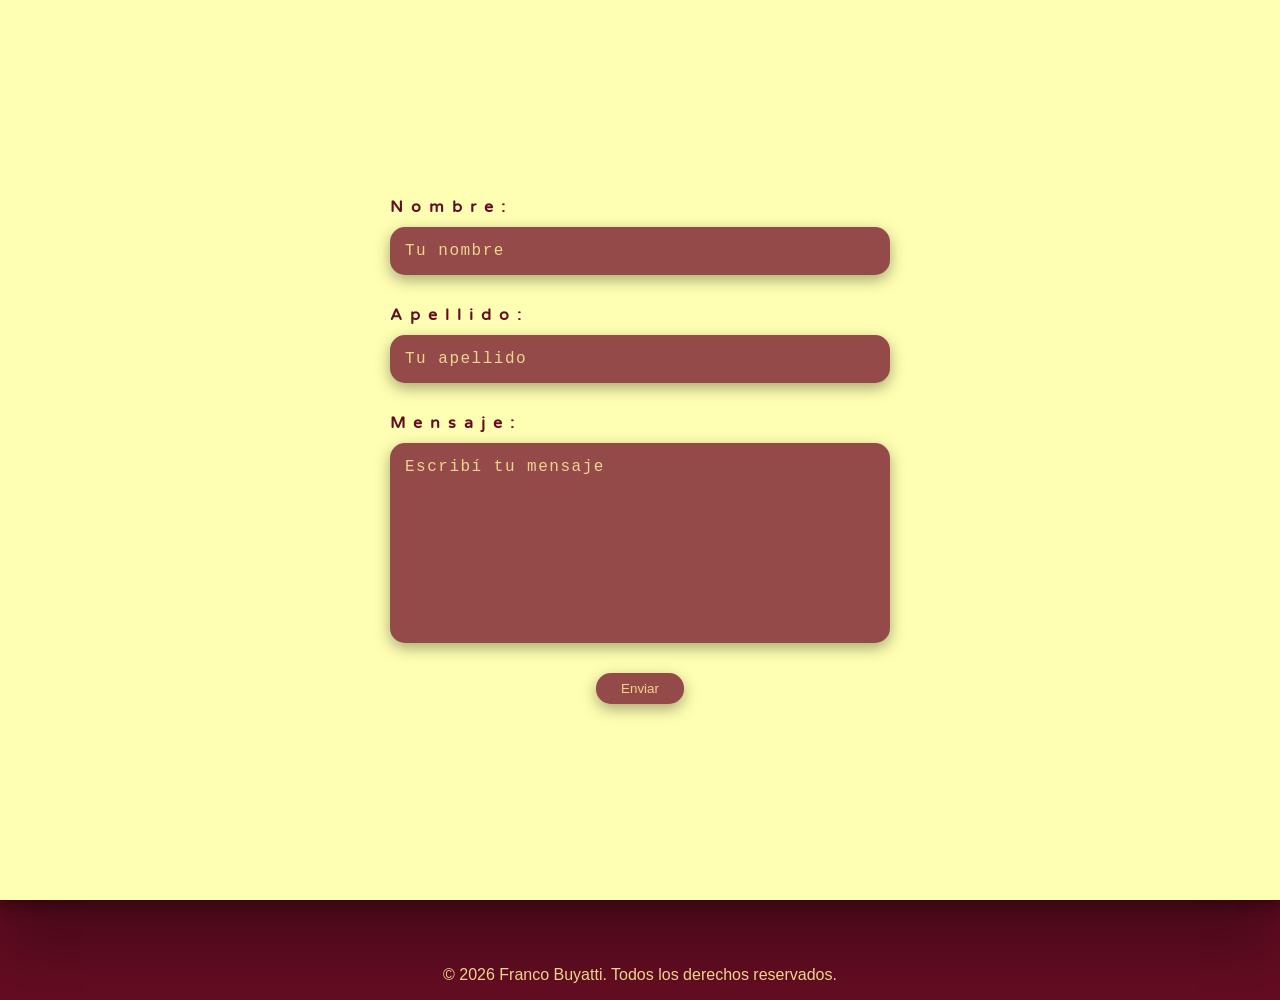
==== correo.html @ 83bf0293 "Se agrega pagina de correo para contacto y estilo" ====
<!DOCTYPE html>
<html lang="es">

<head>
    <meta charset="UTF-8">
    <meta name="viewport" content="width=device-width, initial-scale=1.0">
    <title>FBuya</title>
    <link rel="stylesheet" href="https://cdnjs.cloudflare.com/ajax/libs/font-awesome/6.4.0/css/all.min.css">
    <link rel="preconnect" href="https://fonts.googleapis.com">
    <link rel="preconnect" href="https://fonts.gstatic.com" crossorigin>
    <link href="https://fonts.googleapis.com/css2?family=Monsieur+La+Doulaise&family=Varela+Round&display=block"
        rel="stylesheet">


    <script>
        if (localStorage.getItem("modo-oscuro") === "true") {
            document.documentElement.classList.add("modo-oscuro");
        }
    </script>

    <link rel="stylesheet" href="styles.css">
    <script src="script.js" defer></script>
</head>

<body class="body-correo">

    <main>
        <div class="formulario-contacto">
            <form>
                <label for="nombre">Nombre:</label>
                <input type="text" id="nombre" name="nombre" placeholder="Tu nombre">

                <label for="apellido">Apellido:</label>
                <input type="text" id="apellido" name="apellido" placeholder="Tu apellido">

                <label for="mensaje">Mensaje:</label>
                <textarea name="mensaje" id="mensaje" placeholder="Escribí tu mensaje"></textarea>

                <button type="submit">Enviar</button>
            </form>
        </div>
    </main>
    <footer class="footer-correo">
        <p>&copy; 2026 Franco Buyatti. Todos los derechos reservados.</p>
    </footer>
</body>

</html>
---- styles.css ----
*,
*::before,
*::after {
    box-sizing: border-box;
}

:root{
    --rojo-terracota-medio: #934A49;
    --rojo-terracota-oscuro: #934A49;
    --rojo-terracota-muy-oscuro: #640C22;
    
    --color-fondo: #FFFFB3;
    --color-texto: #EED58F;
}

.varela-round-regular {
  font-family: "Varela Round", sans-serif;
  font-weight: 400;
  font-style: normal;
}

html{
    scroll-behavior:smooth;
}

body::-webkit-scrollbar {
    width: 7px;
}

body::-webkit-scrollbar-thumb {
    background: var(--rojo-terracota-oscuro);
    
}

body {
    font-family: "Helvetica Neue", Helvetica, Arial, sans-serif;
    margin: 0;
    background-color: var(--color-fondo);
    color: var(--color-texto);
}

html.modo-oscuro {
    --color-fondo: #241415;
    --color-texto: #EED58F;

    --rojo-terracota-medio: #74383A;
    --rojo-terracota-oscuro: #4F2027;
    --rojo-terracota-muy-oscuro: #EED58F;
}


/* CSS */
#claro-oscuro {
  background-color: var(--rojo-terracota-medio);
  border-radius: 8px;
  border-width: 0;
  color: var(--color-texto);
  cursor: pointer;
  font-size: 14px;
  font-weight: 600;
  line-height: 20px;
  padding: 15px;
  transition: all 200ms;
  vertical-align: baseline;
  touch-action: manipulation;
  
}

.inicio{
    display: flex;
    flex-direction: column;
    justify-content: center;
    min-height: 100vh;
    top: 0;
    z-index: 1;
    
}



header h1{
    font-family: "Monsieur La Doulaise", cursive;
    font-size: 8rem;
    font-weight: 100;
    letter-spacing: 20px;
    font-style: normal;
    line-height: 1.3;
    box-shadow: rgba(0, 0, 0, 0.12) 0px 1px 3px, rgba(0, 0, 0, 0.24) 0px 1px 2px;
    border-radius: 0px;
    padding: 40px;
    background-color: var(--rojo-terracota-medio);
    width: 100%;
    margin-bottom: 20px;
}



header {
    padding: 10px;
    text-align: center;
    

    backdrop-filter: blur(2px); /*Desenfoque del fondo*/
    -webkit-backdrop-filter: blur(2px); /*Desenfoque del fondo para Safari*/
    -webkit-mask-image: radial-gradient(circle, black 50%, transparent 100%);
    mask-image: radial-gradient(circle, black 50%, transparent 100%);
    
}

nav ul {
    display: flex;
    justify-content: center;
    gap: 20px;
    padding: 0;
    list-style-type: none;
}

nav li {
    position: relative;
    align-items: center;
    padding: 10px;
}

nav li::after {
    content: "";
    position: absolute;

    bottom: 0;
    left: 50%;
    
    width: 0;
    height: 3px;

    background-color: var(--rojo-terracota-muy-oscuro);

    transform: translateX(-50%);
    transition: width 0.3s ease;
}


nav li:hover::after {
    width: 100%;
}

a{
    text-decoration: none;
    color: var(--rojo-terracota-muy-oscuro);
    font-family: "Varela Round", sans-serif;
    font-weight: 400;
    font-style: normal;
    font-size: 18px;
}

/* Targeta */

.sobre-mi{
    display: flex;
    flex-direction: column;
    align-items: center;
    width: 100%;
    box-shadow: rgba(0, 0, 0, 0.25) 0px 54px 55px, rgba(0, 0, 0, 0.12) 0px -12px 30px, rgba(0, 0, 0, 0.12) 0px 4px 6px, rgba(0, 0, 0, 0.17) 0px 12px 13px, rgba(0, 0, 0, 0.09) 0px -3px 5px;
    background-color: var(--rojo-terracota-medio);
    position: sticky;
    top: 0;
    z-index: 2;

}

#about{
    display: flex;
    flex-direction: column;
    align-items: center;
    justify-content: center;
    min-height: 100vh;
    text-align: center;
    
    
}

#about p{
    padding: 20px;
}

#projects{
    display: flex;
    flex-direction: column;
    align-items: center;
    justify-content: center;
    min-height: 100vh;
    background-color: var(--color-fondo);
    position: sticky;
    top: 0;
    z-index: 3;
    h2{
        font-size:40px;
        color: var(--rojo-terracota-muy-oscuro);
    }
    
}

#projects .project {
    text-align: center;
    margin: 50px;
    padding: 80px;
    border-radius: 10px;
    box-shadow: rgba(0, 0, 0, 0.17) 0px -23px 25px 0px inset, rgba(0, 0, 0, 0.15) 0px -36px 30px 0px inset, rgba(0, 0, 0, 0.1) 0px -79px 40px 0px inset, rgba(0, 0, 0, 0.06) 0px 2px 1px, rgba(0, 0, 0, 0.09) 0px 4px 2px, rgba(0, 0, 0, 0.09) 0px 8px 4px, rgba(0, 0, 0, 0.09) 0px 16px 8px, rgba(0, 0, 0, 0.09) 0px 32px 16px;
    max-width: 450px;
    background-color: var(--rojo-terracota-medio);
    transform-style: preserve-3d;
    transition: transform 0.2s ease, box-shadow 0.2s ease;
}



#projects h2{
    margin-top: 30px;
}

#projects .project h3 {
    margin-bottom: 30px;
    margin-top: 0;
}

#contact{
    display: flex;
    flex-direction: column;
    align-items: center;
    justify-content: center;
    text-align: center;
    min-height: 100vh;
    box-shadow: rgba(0, 0, 0, 0.25) 0px 54px 55px, rgba(0, 0, 0, 0.12) 0px -12px 30px, rgba(0, 0, 0, 0.12) 0px 4px 6px, rgba(0, 0, 0, 0.17) 0px 12px 13px, rgba(0, 0, 0, 0.09) 0px -3px 5px;
    background-color: var(--rojo-terracota-medio);
    position: sticky;
    top: 0;
    z-index: 4;
}

.contact-links {
    display: flex;
    align-items: center;
    justify-content: center;
    list-style-type: none;
    padding: 20px;
}

.contact-links li {
    margin: 0 10px;
    font-family: "Varela Round", sans-serif;
    font-weight: 400;
    font-style: normal;
    transition: background-position-x 0.9s linear;
    padding: 20px;
}

.contact-links li a{
    color: var(--color-texto);
}


.contact-links li:hover{
    transform: scale(1.05);
}

.lista-tecnologias{
    text-align: left;
    list-style-type:circle;
    padding: 0;
}


footer {
    text-align: center;
    padding-top: 50px;
    color: var(--rojo-terracota-muy-oscuro);
}

/*------------------------*/

/* ---- CORREO.HTML ---- */

/*------------------------*/

.body-correo{
    background-color: var(--rojo-terracota-muy-oscuro);
}

.formulario-contacto{
    min-height: 100vh;
    background-color: var(--color-fondo);
    box-shadow: rgba(0, 0, 0, 0.25) 0px 54px 55px, rgba(0, 0, 0, 0.12) 0px -12px 30px, rgba(0, 0, 0, 0.12) 0px 4px 6px, rgba(0, 0, 0, 0.17) 0px 12px 13px, rgba(0, 0, 0, 0.09) 0px -3px 5px;
    display: flex;
    flex-direction: column;
    align-items: center;
    justify-content: center;
    z-index: 10;
}

.formulario-contacto form{
    display: flex;
    flex-direction: column;
}

.formulario-contacto label{
    width: 500px;
    text-align: left;
    margin: 30px 0 10px;
    color: var(--rojo-terracota-muy-oscuro);
    pointer-events: none;
    font-family: "varela round", cursive;
    font-size: 1rem;
    font-weight:600 ;
    letter-spacing: 8px;

}


.formulario-contacto input, .formulario-contacto textarea{
    background-color: var(--rojo-terracota-medio);
    border-radius: 15px;
    color: var(--color-texto);
    border-style: none;
    padding: 15px;
    outline: none;
    font-family: 'Courier New', Courier, monospace;
    font-size: 1rem;
    letter-spacing: 1.5px;
    box-shadow: rgba(0, 0, 0, 0.35) 0px 5px 15px;
    transition: 0.3s ease-in-out;
}

.formulario-contacto input:focus,
.formulario-contacto textarea:focus {
    transform: scale(1.1);
    box-shadow:
        rgba(50, 50, 93, 0.25) 0px 30px 60px -12px inset,
        rgba(0, 0, 0, 0.3) 0px 18px 36px -18px inset;
}

.formulario-contacto input:hover,
.formulario-contacto textarea:hover {
    box-shadow:
        rgba(50, 50, 93, 0.25) 0px 30px 60px -12px inset,
        rgba(0, 0, 0, 0.3) 0px 18px 36px -18px inset;
}


.formulario-contacto textarea{
    width: 500px;
    height: 200px;
    resize: none;
}

.formulario-contacto input::placeholder, textarea::placeholder{
    color: var(--color-texto);
}

.formulario-contacto form button{
    margin: 30px;
    background-color: var(--rojo-terracota-oscuro);
    border-radius:15px;
    padding-inline: 25px;
    padding-top: 8px;
    padding-bottom: 8px;
    color: var(--color-texto);
    cursor: pointer;
    border: none;
    transition: 0.1s ease-in-out;
    max-width: 100px;
    align-self: center;
    box-shadow: rgba(0, 0, 0, 0.35) 0px 5px 15px;

}


.formulario-contacto button:hover{
    opacity: 0.88;
    transform: scale(1.04);
}

.footer-correo{
    color: var(--color-texto);
}
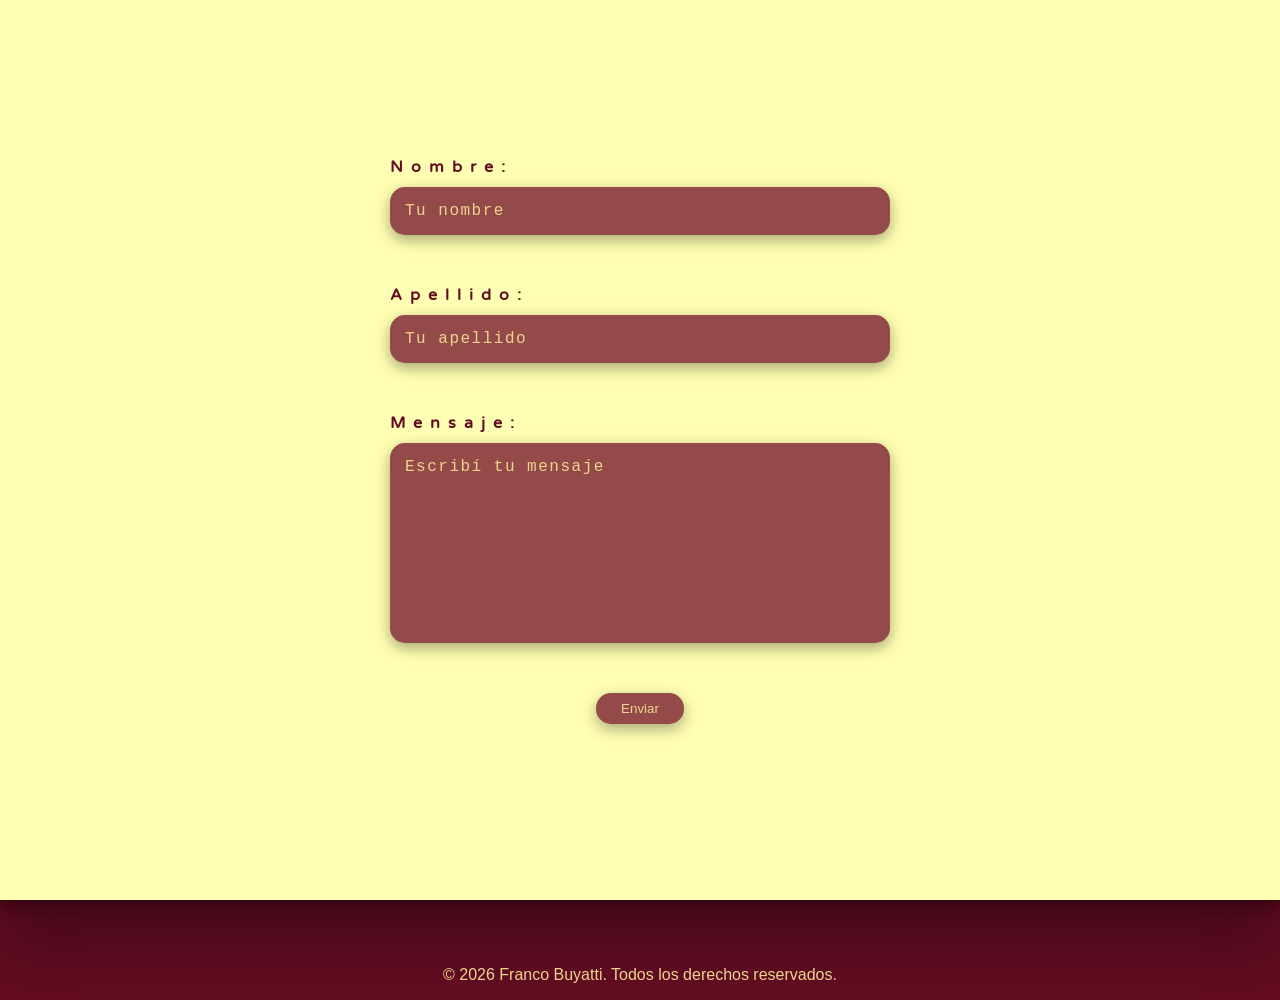
==== commit 8556e390: "Efecto entrada con impacto Correo" ====
--- a/correo.html
+++ b/correo.html
@@ -27,16 +27,24 @@
     <main>
         <div class="formulario-contacto">
             <form>
-                <label for="nombre">Nombre:</label>
-                <input type="text" id="nombre" name="nombre" placeholder="Tu nombre">
+                <div class="campo"> 
+                    <label for="nombre">Nombre:</label>
+                    <input type="text" id="nombre" name="nombre" placeholder="Tu nombre">
+                </div>
 
-                <label for="apellido">Apellido:</label>
-                <input type="text" id="apellido" name="apellido" placeholder="Tu apellido">
+                <div class="campo">
+                    <label for="apellido">Apellido:</label>
+                    <input type="text" id="apellido" name="apellido" placeholder="Tu apellido">
+                </div>
 
-                <label for="mensaje">Mensaje:</label>
-                <textarea name="mensaje" id="mensaje" placeholder="Escribí tu mensaje"></textarea>
+                <div class="campo">
+                    <label for="mensaje">Mensaje:</label>
+                    <textarea name="mensaje" id="mensaje" placeholder="Escribí tu mensaje"></textarea>
+                </div>
 
-                <button type="submit">Enviar</button>
+                <div class="campo">
+                    <button type="submit">Enviar</button>
+                </div>
             </form>
         </div>
     </main>
--- a/styles.css
+++ b/styles.css
@@ -8,6 +8,7 @@
     --rojo-terracota-medio: #934A49;
     --rojo-terracota-oscuro: #934A49;
     --rojo-terracota-muy-oscuro: #640C22;
+    --rojo-terracota-claro: #EED58F;
     
     --color-fondo: #FFFFB3;
     --color-texto: #EED58F;
@@ -43,6 +44,7 @@
     --color-fondo: #241415;
     --color-texto: #EED58F;
 
+    --rojo-terracota-claro: #640C22;
     --rojo-terracota-medio: #74383A;
     --rojo-terracota-oscuro: #4F2027;
     --rojo-terracota-muy-oscuro: #EED58F;
@@ -282,6 +284,12 @@
 
 .body-correo{
     background-color: var(--rojo-terracota-muy-oscuro);
+    min-height: 100%;
+}
+
+body.body-correo{
+    min-height: 100vh;
+    overflow-x: clip;
 }
 
 .formulario-contacto{
@@ -293,11 +301,19 @@
     align-items: center;
     justify-content: center;
     z-index: 10;
+    overflow-x: clip;
 }
 
 .formulario-contacto form{
     display: flex;
     flex-direction: column;
+    align-items: center;
+}
+
+.campo{
+    display: flex;
+    flex-direction: column;
+    margin-bottom: 20px;
 }
 
 .formulario-contacto label{
@@ -378,5 +394,71 @@
 }
 
 .footer-correo{
-    color: var(--color-texto);
-}+    color: var(--rojo-terracota-claro);
+}
+
+
+
+/* ==============================
+   ENTRADA CON IMPACTO
+============================== */
+
+@keyframes entradaImpacto {
+    0% {
+        opacity: 0;
+        transform: translateX(110vw);
+    }
+
+    65% {
+        opacity: 1;
+        transform: translateX(-18px);
+    }
+
+    78% {
+        transform: translateX(7px);
+    }
+
+    90% {
+        transform: translateX(-3px);
+    }
+
+    100% {
+        opacity: 1;
+        transform: translateX(0);
+    }
+}
+
+/* Estado inicial y animación */
+.formulario-contacto .campo {
+    opacity: 0;
+    animation: entradaImpacto 0.55s cubic-bezier(.15, .8, .25, 1) both;
+}
+
+/* 1. Nombre */
+.formulario-contacto .campo:nth-child(1) {
+    animation-delay: 0.15s;
+}
+
+/* 2. Apellido */
+.formulario-contacto .campo:nth-child(2) {
+    animation-delay: 0.38s;
+}
+
+/* 3. Mensaje */
+.formulario-contacto .campo:nth-child(3) {
+    animation-delay: 0.61s;
+}
+
+.formulario-contacto .campo:nth-child(4) {
+    animation-delay: 0.84s;
+}
+
+/* Accesibilidad */
+@media (prefers-reduced-motion: reduce) {
+    .formulario-contacto .campo {
+        animation: none;
+        opacity: 1;
+        transform: none;
+    }
+}
+
